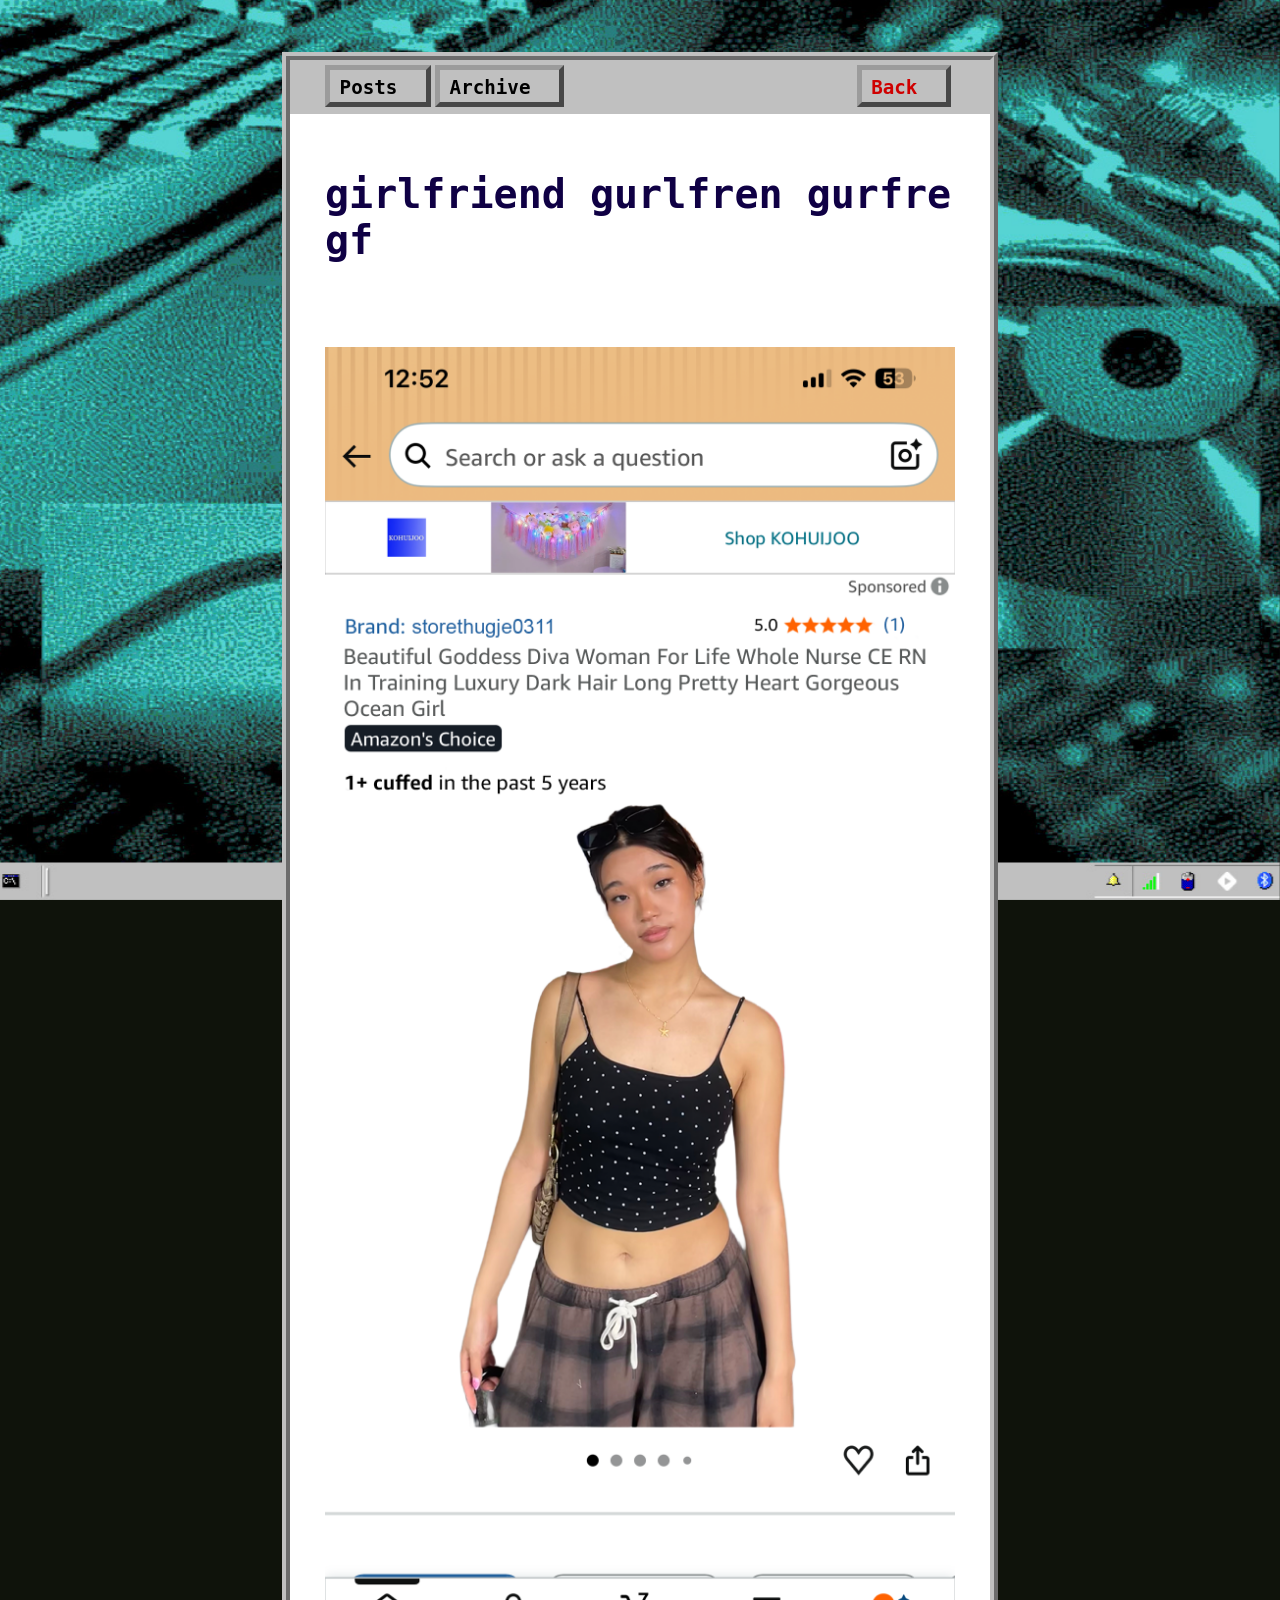
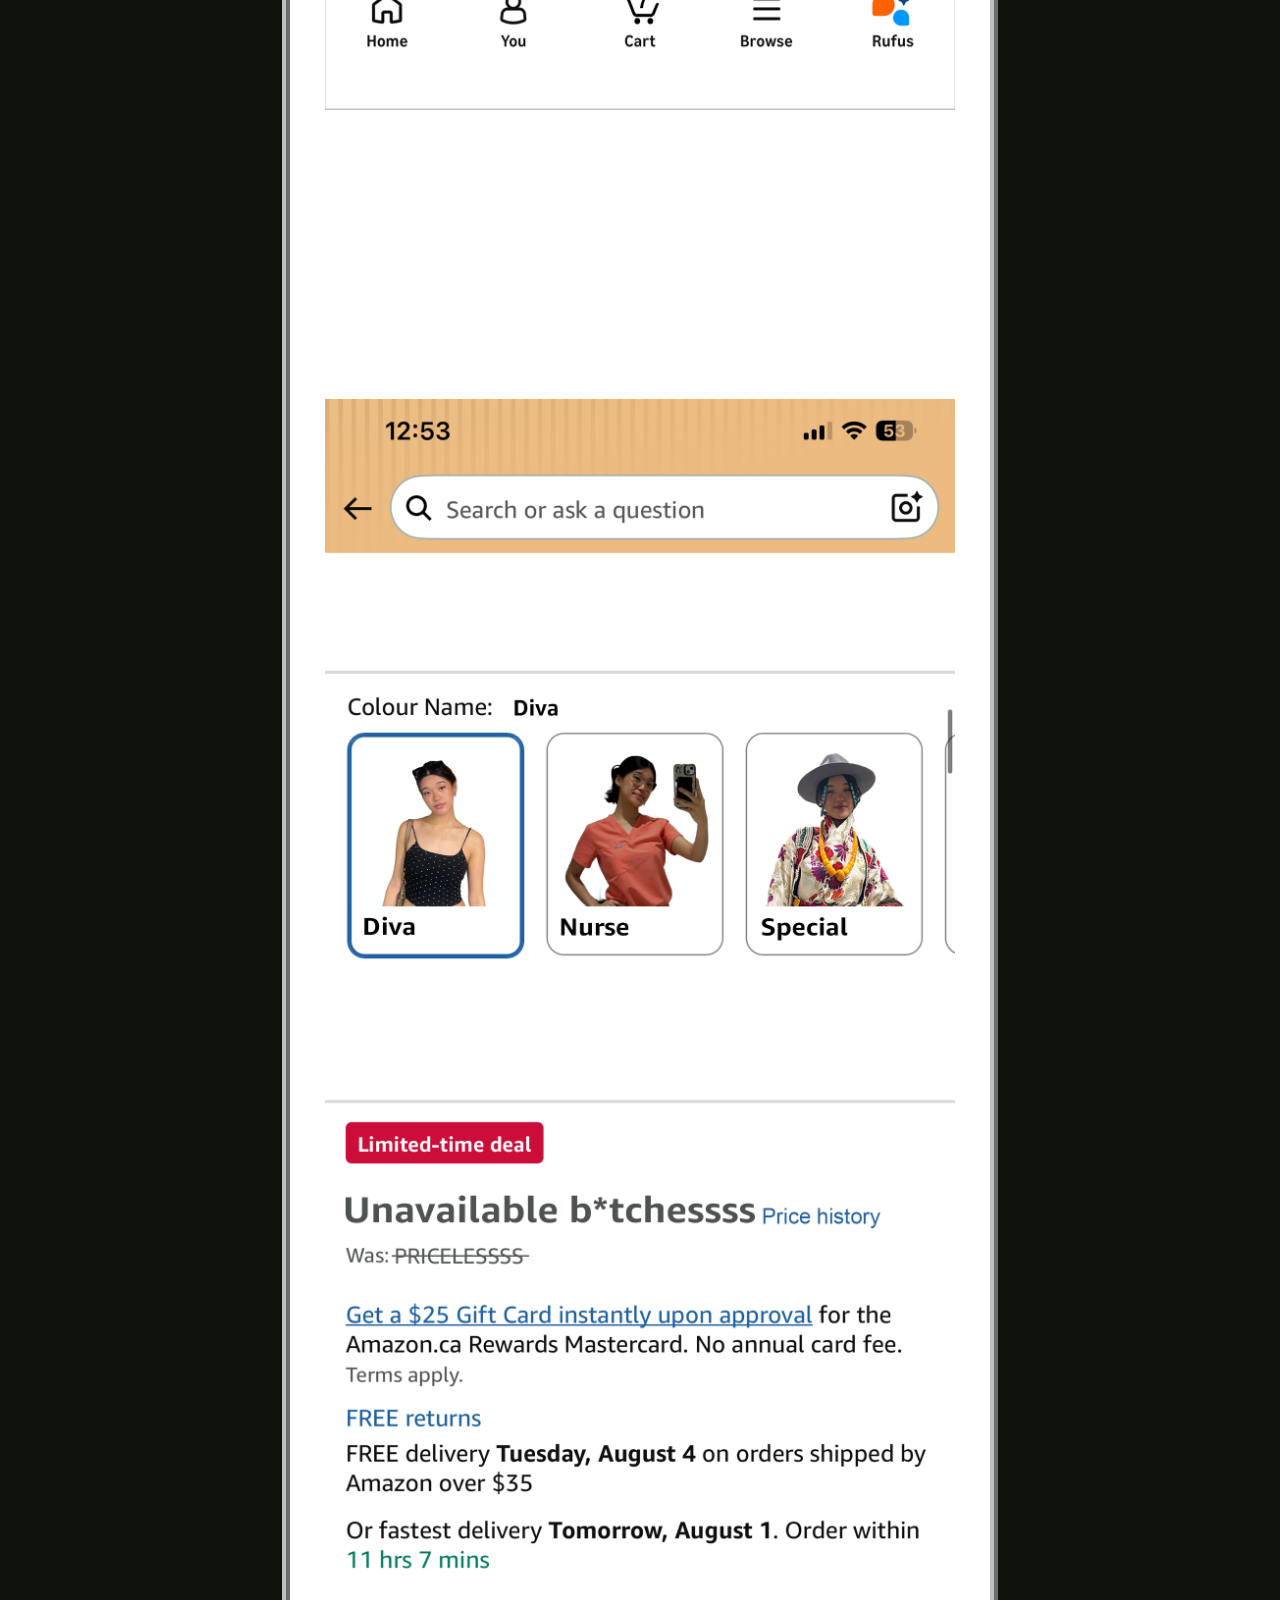
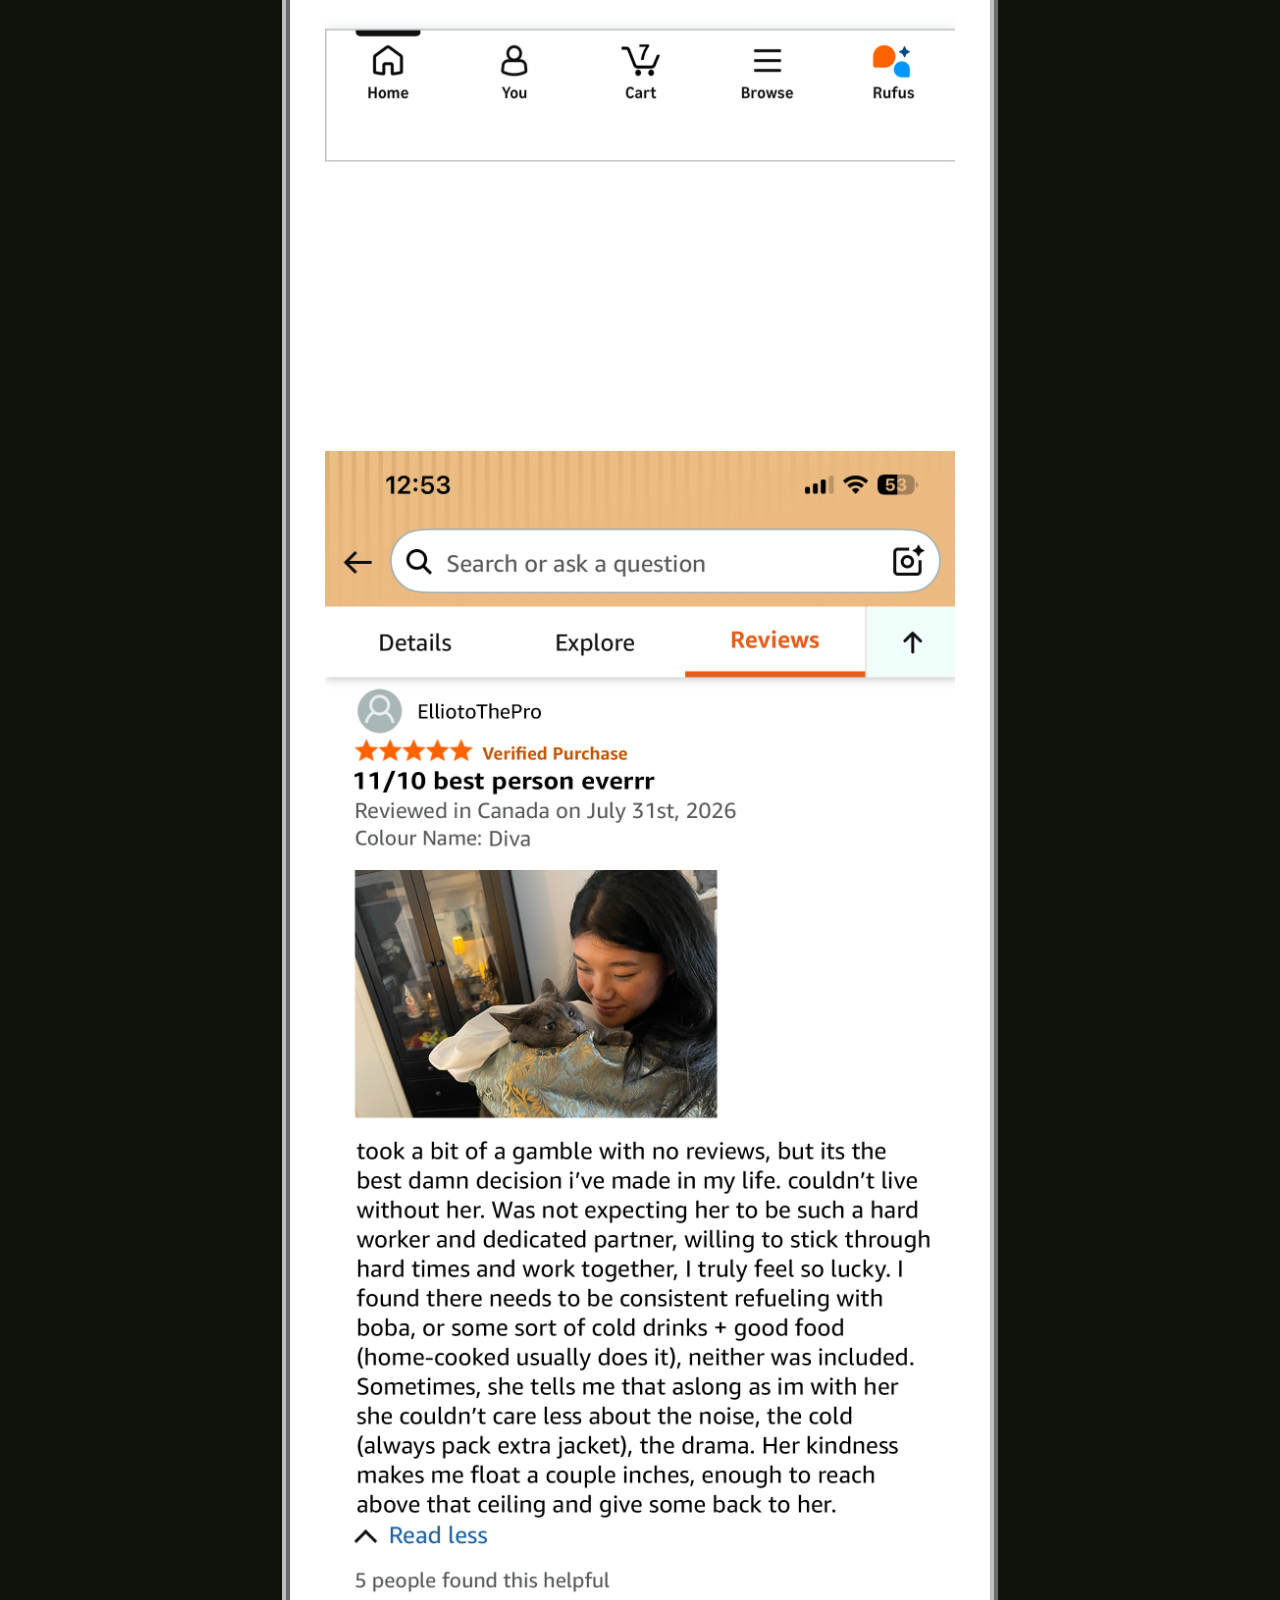
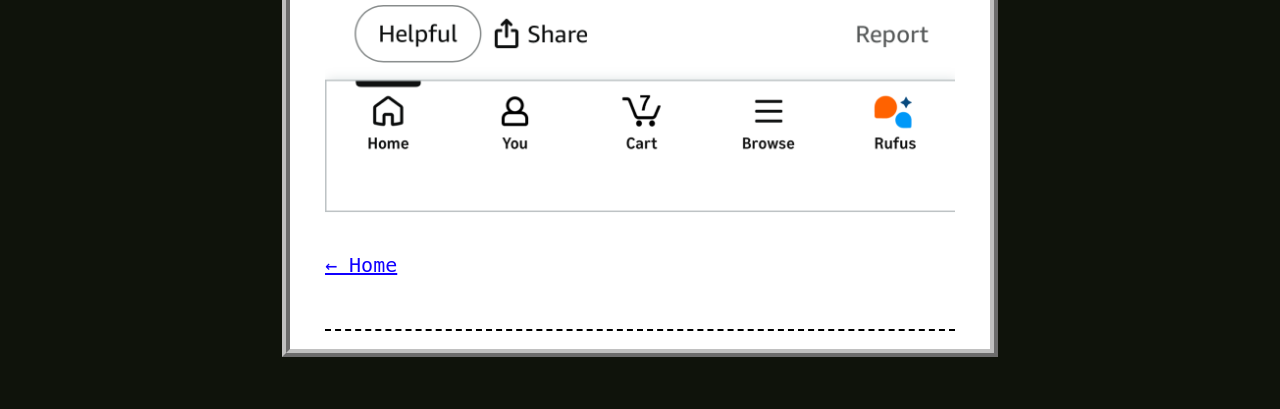
==== blog/posts/2026-08-01-girlfriend.html @ c89e993c "national gf day" ====
<!DOCTYPE html>
<html>
  <head>
    <title>Blog Post</title> <!-- If you leave title as "Blog Post", it will automatically be updated to the post title -->
    <link rel="icon" href="../images/favicon.png" type="image/x-icon"/>
    <meta name="viewport" content="width=device-width, initial-scale=1.0">
    <meta charset="UTF-8">
    <link href="../style/style.css" rel="stylesheet" type="text/css" media="all">
    <link href="https://fonts.cdnfonts.com/css/w95fa" rel="stylesheet"> 
  </head>
  <body oncontextmenu="return false;">
    <div id="container">
    <div id="header">...</div>
    <div id="content">
      <h1>girlfriend gurlfren gurfre gf</h1> <!--In general, this content is automatically generated for blog posts-->
      
      <br><br>

        <img src="../images/2026-08-01-girlfriend/1.png" alt="Japan a1" class="big">
        <br><br><br><br><br><br><br><br><br><br><br><br>
        <img src="../images/2026-08-01-girlfriend/2.png" alt="Japan a2" class="big">
        <br><br><br><br><br><br><br><br><br><br><br><br>
        <img src="../images/2026-08-01-girlfriend/3.png" alt="Japan a3" class="big">
      
      
      <p><a href="../posts.html">← Home</a></p>

    </div> <!-- end of div id="content" -->
    <div id="footer"></div>
    </div> <!-- end of div id="container" -->
  <!-- Here's the link to our JavaScript! -->
  <script src="../script.js"></script>
  </body>
</html>
---- blog/style/style.css ----
/* CSS is how you can add style to your website, such as colors, fonts, and positioning of your
   HTML content. To learn how to do something, just try searching Google for questions like
   "how to change link color." */

body {
  background-color: #0f130b;
  position: relative;
  font-size: 20px;
  font-family: "w95fa", "VT323", "Fira Mono", "Consolas", "monospace";
  margin: 0;
}

body::before {
  content: '';
  position: fixed;
  top: auto;
  bottom: 0;
  left: 0;
  right: 0;
  height: 100vh;
  background-image: url('../images/computer-bg.jpg');
  background-position: center bottom;
  background-repeat: no-repeat;
  background-size: cover;
  z-index: -1;
}

p {
  line-height: 1.6em; /*I find the default HTML line-height tends to be a bit claustrophobic for main text*/
}

img {
  max-width: 100%;
  height: auto;
  margin-top: 0.5em;
  margin-bottom: 0.5em;
}
.right {
  float: right;
  margin-left: 1em;
}
.left {
  float: left;
  margin-right: 1em;
}
.center {
  display: block;
  margin-right: auto;
  margin-left: auto;
  text-align: center;
}
@media only screen and (min-width: 600px) {
  .small {
    max-width: 60%;
    height: auto;
  }
}
.caption {
  margin-top: 0;
  font-size: 0.9em;
  font-style: italic;
}

a {
  color: #1100ff;
}
a:hover { 
  background-color: #dbd4ff;
}

h1, h2, h3, h4, h5 {
  color: #0f0044;
}

hr {
  border-width: 2px 0 0 0;
  border-style: dashed;
  border-color: #000000; 
}

/*#CONTAINER is the rectangle that has contains everything but the background!*/
#container {
  margin: 3em auto;
  width: 90%;
	max-width: 700px;
	background-color: rgb(255, 255, 255);
  color: #000000; 
  outline-color: #c0c0c0;
  outline-style: ridge;
  outline-width: 8px;
  outline-offset: 0;
}

#content {
  padding: 10px 5% 20px 5%;
}


/*HEADER STYLE*/
#header {
  background-color: #c0c0c0;
  padding: 0 5%;
}
#header ul {
  display: flex;
  align-items: center;
  list-style-type: none;
  padding: 0;
  margin-bottom: 1em;
  margin-top: 1em;
}
#header li:last-child {
  margin-left: auto;
}
#header li:last-child a {
  color: rgb(207, 0, 0);
}
#header li {
  font-size: 0.96em;
  display: inline-block;
  margin-right: 0.2em;
  margin-bottom: 0.8em;
  margin-top: 0.8em;
}
#header li a {
  color: rgb(0, 0, 0);
  background-color: #c0c0c0;
  border-width: 0.3em;
  border-style: outset;
  border-color: #9b9b9b;
  padding: 0.3em 1.5em 0.2em 0.5em;
  text-decoration: none;
  font-weight: bold;
}
#header li a:hover {
  background-color: #a1afff;
  border-color: #9195c7;
}
#header li a:active {
  background-color: #000155;
  border-color: #080050;
  color: rgb(255, 255, 255);
}

/*POST LIST STYLE*/
#postlistdiv ul {
  font-size: 1.2em;
  padding: 0;
  list-style-type: none;
}
#recentpostlistdiv ul {
  font-size: 1.2em;
  padding: 0;
  list-style-type: none;
}
.moreposts {
  font-size: 0.8em;
  margin-top: 0.2em;
}

/*NEXT AND PREVIOUS LINKS STYLE*/
#nextprev {
  text-align: center;
  margin-top: 1.4em;
}

/*DISQUS STYLE*/
#disqus_thread {
  margin-top: 1.6em;
}

/*FOOTER STYLE*/
#footer {
  font-size: 0.8em;
  padding: 0 5% 10px 5%;
}
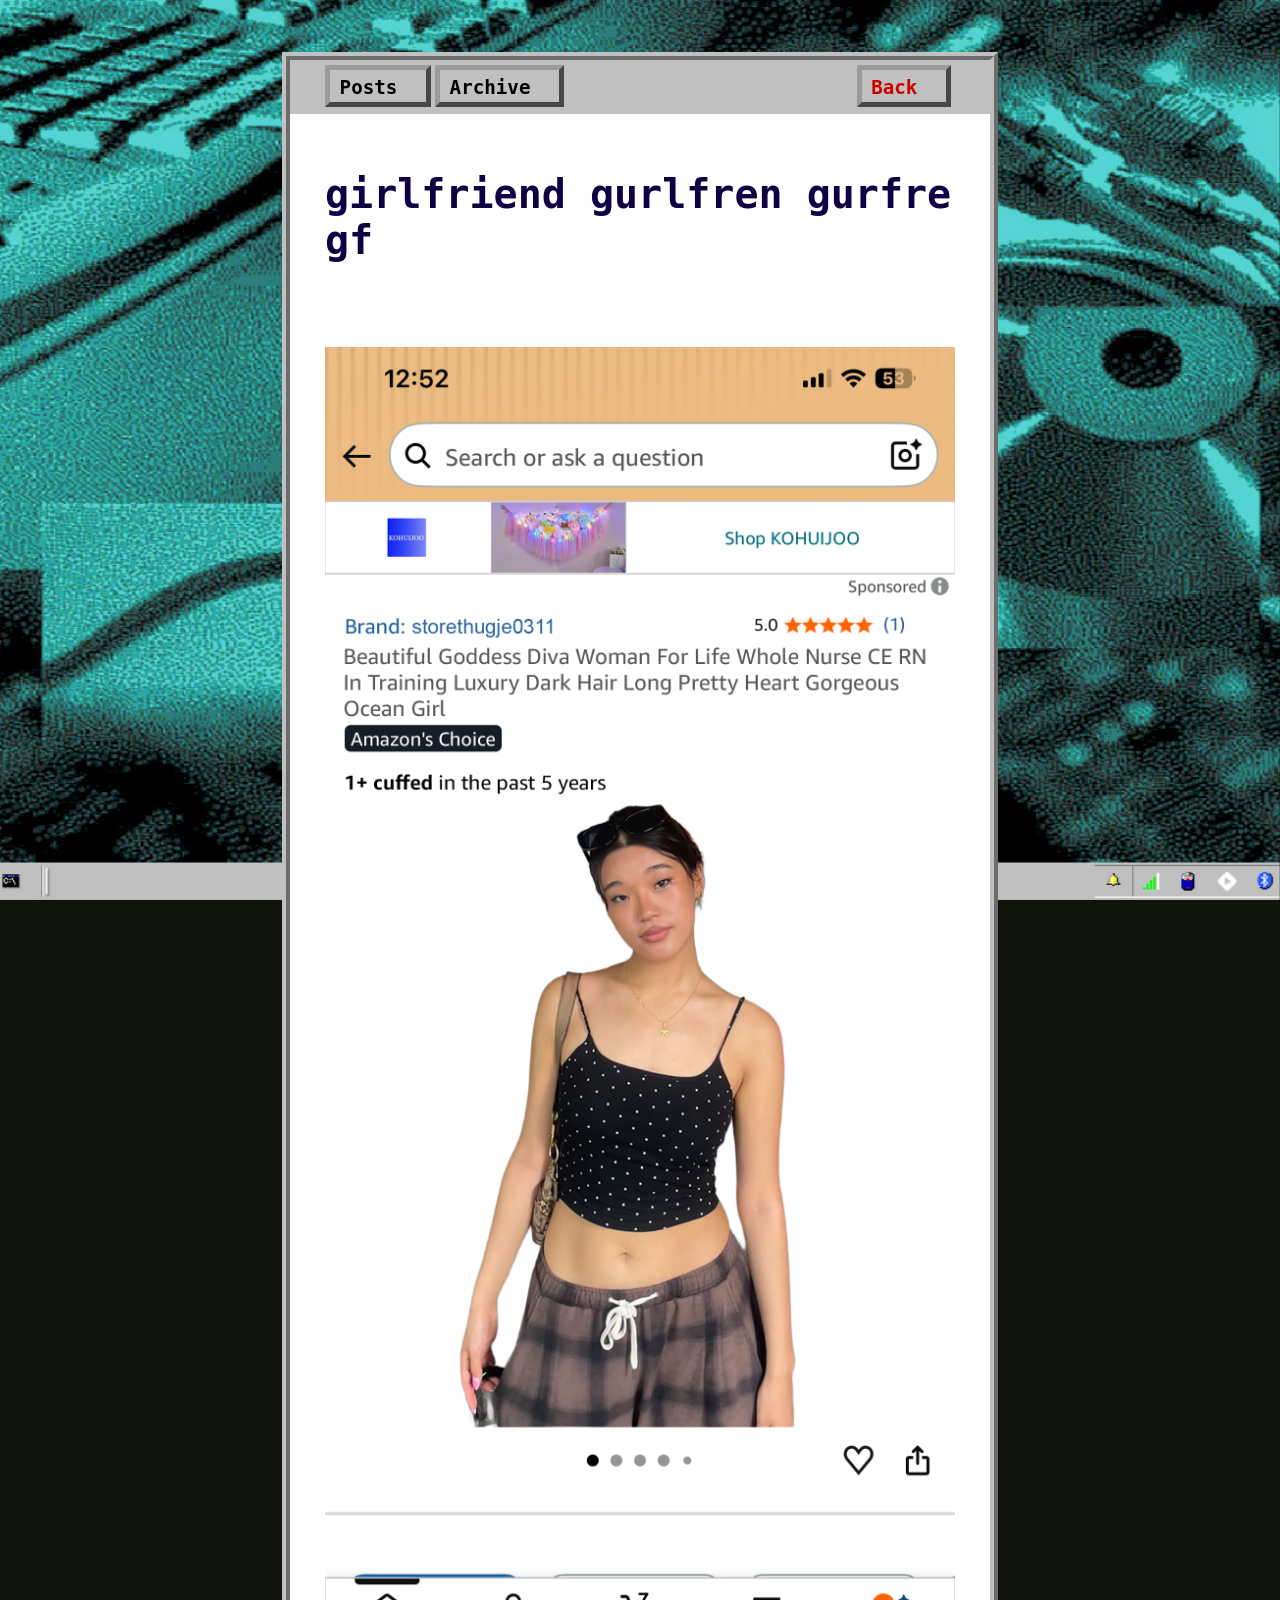
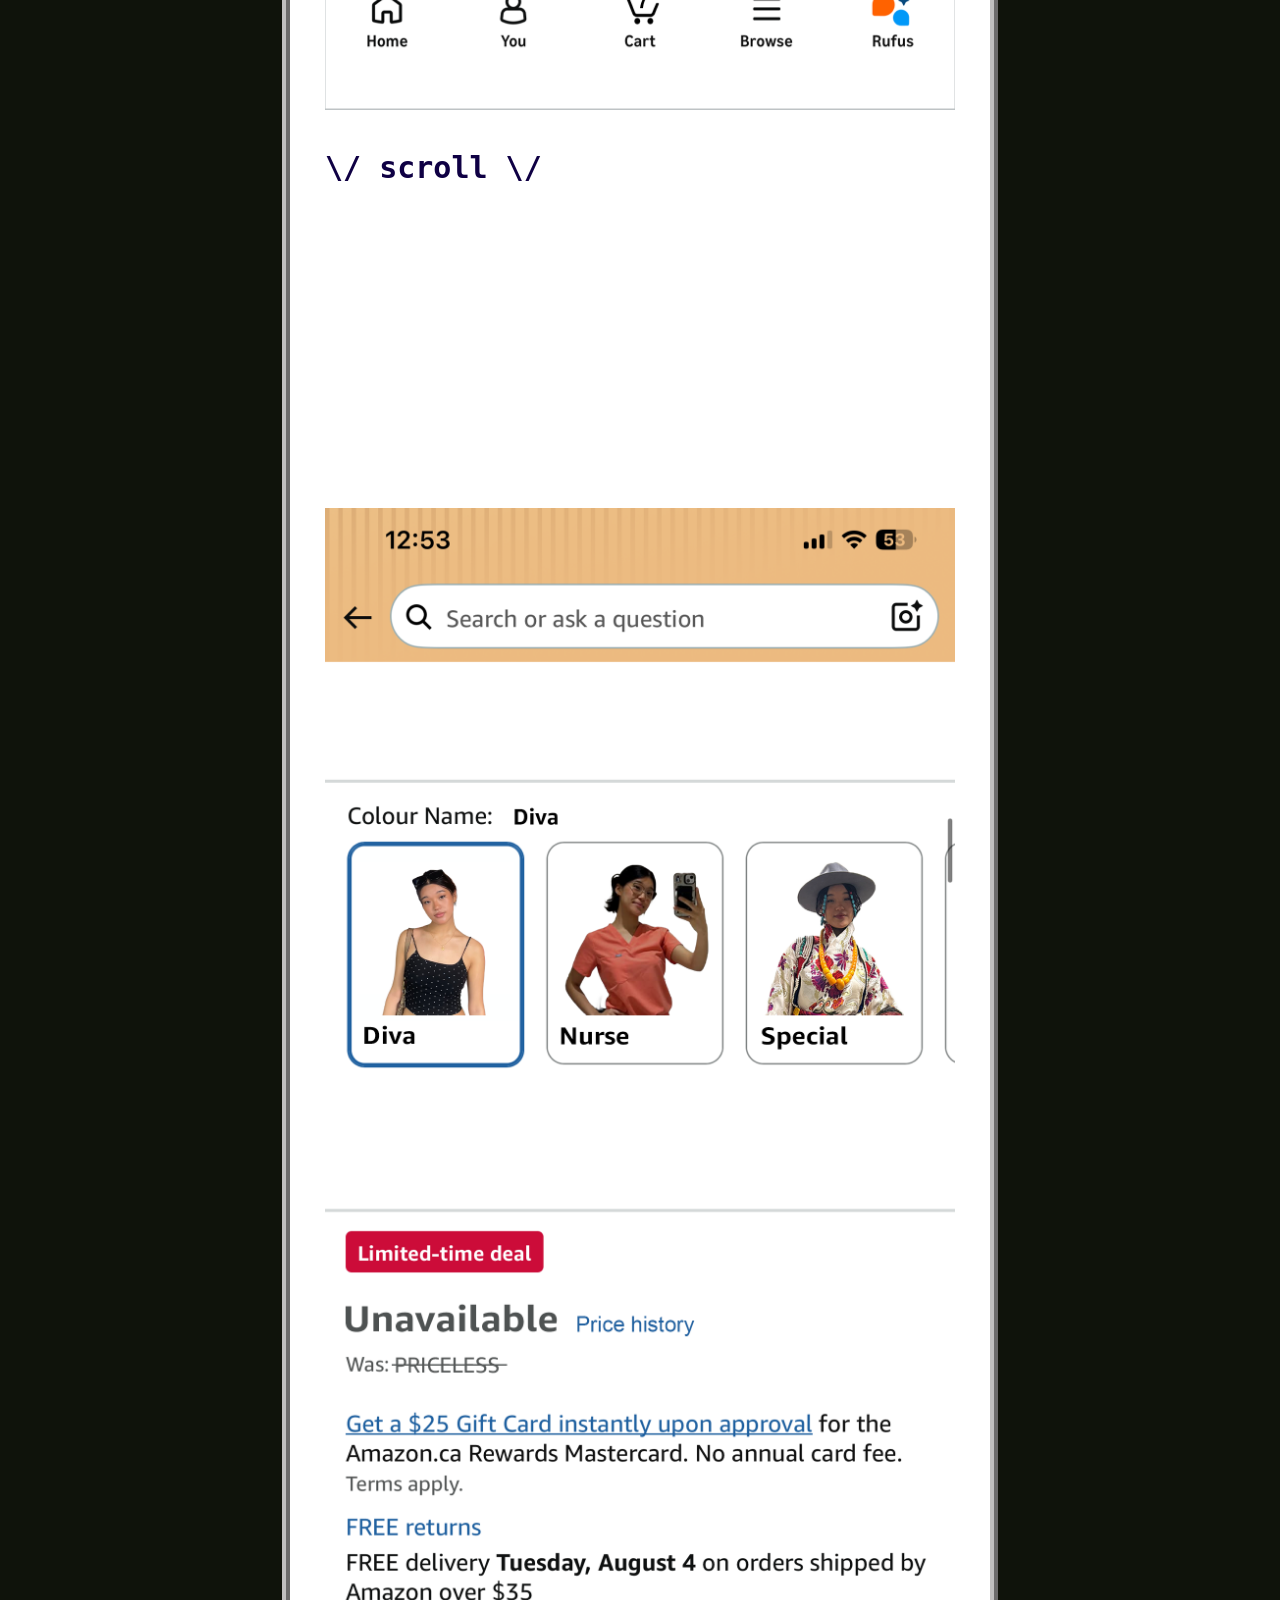
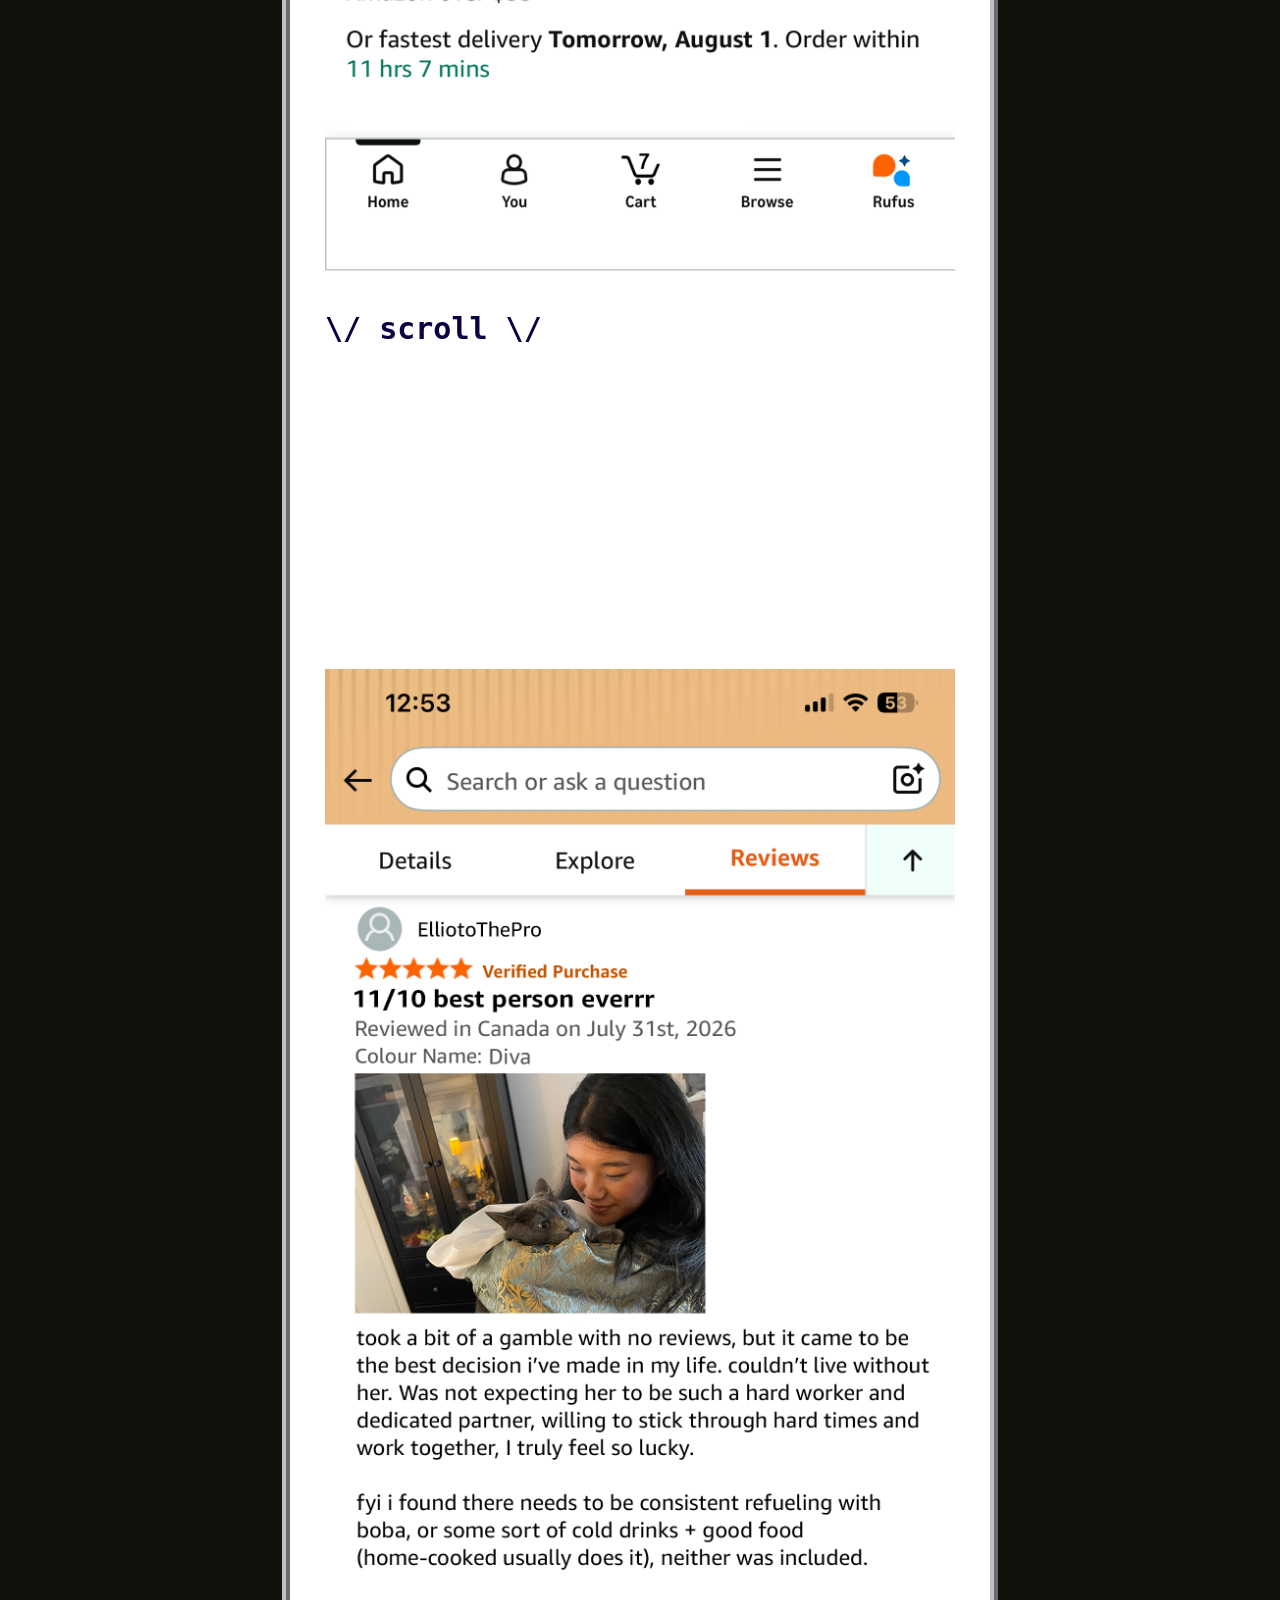
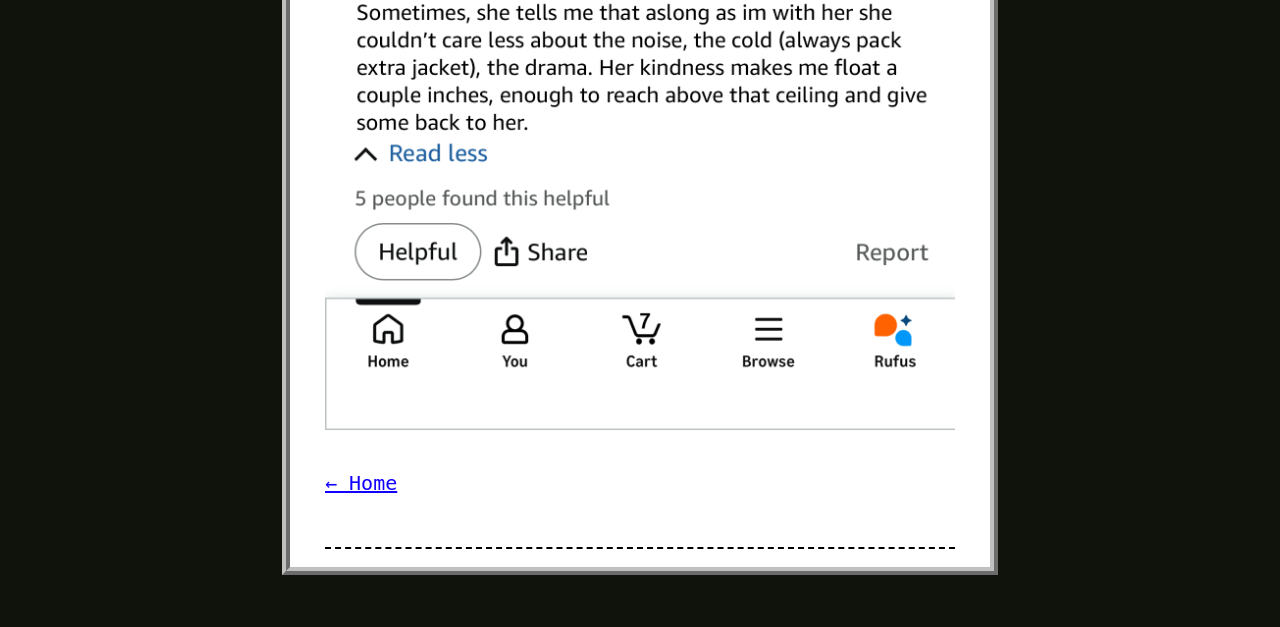
==== commit 21629d59: "national gfday hotfix" ====
--- a/blog/posts/2026-08-01-girlfriend.html
+++ b/blog/posts/2026-08-01-girlfriend.html
@@ -13,13 +13,13 @@
     <div id="header">...</div>
     <div id="content">
       <h1>girlfriend gurlfren gurfre gf</h1> <!--In general, this content is automatically generated for blog posts-->
-      
+
       <br><br>
 
         <img src="../images/2026-08-01-girlfriend/1.png" alt="Japan a1" class="big">
-        <br><br><br><br><br><br><br><br><br><br><br><br>
+        <h2><strong>\/ scroll \/</strong></h2><br><br><br><br><br><br><br><br><br><br><br><br>
         <img src="../images/2026-08-01-girlfriend/2.png" alt="Japan a2" class="big">
-        <br><br><br><br><br><br><br><br><br><br><br><br>
+        <h2><strong>\/ scroll \/</strong></h2><br><br><br><br><br><br><br><br><br><br><br><br>
         <img src="../images/2026-08-01-girlfriend/3.png" alt="Japan a3" class="big">
       
       
